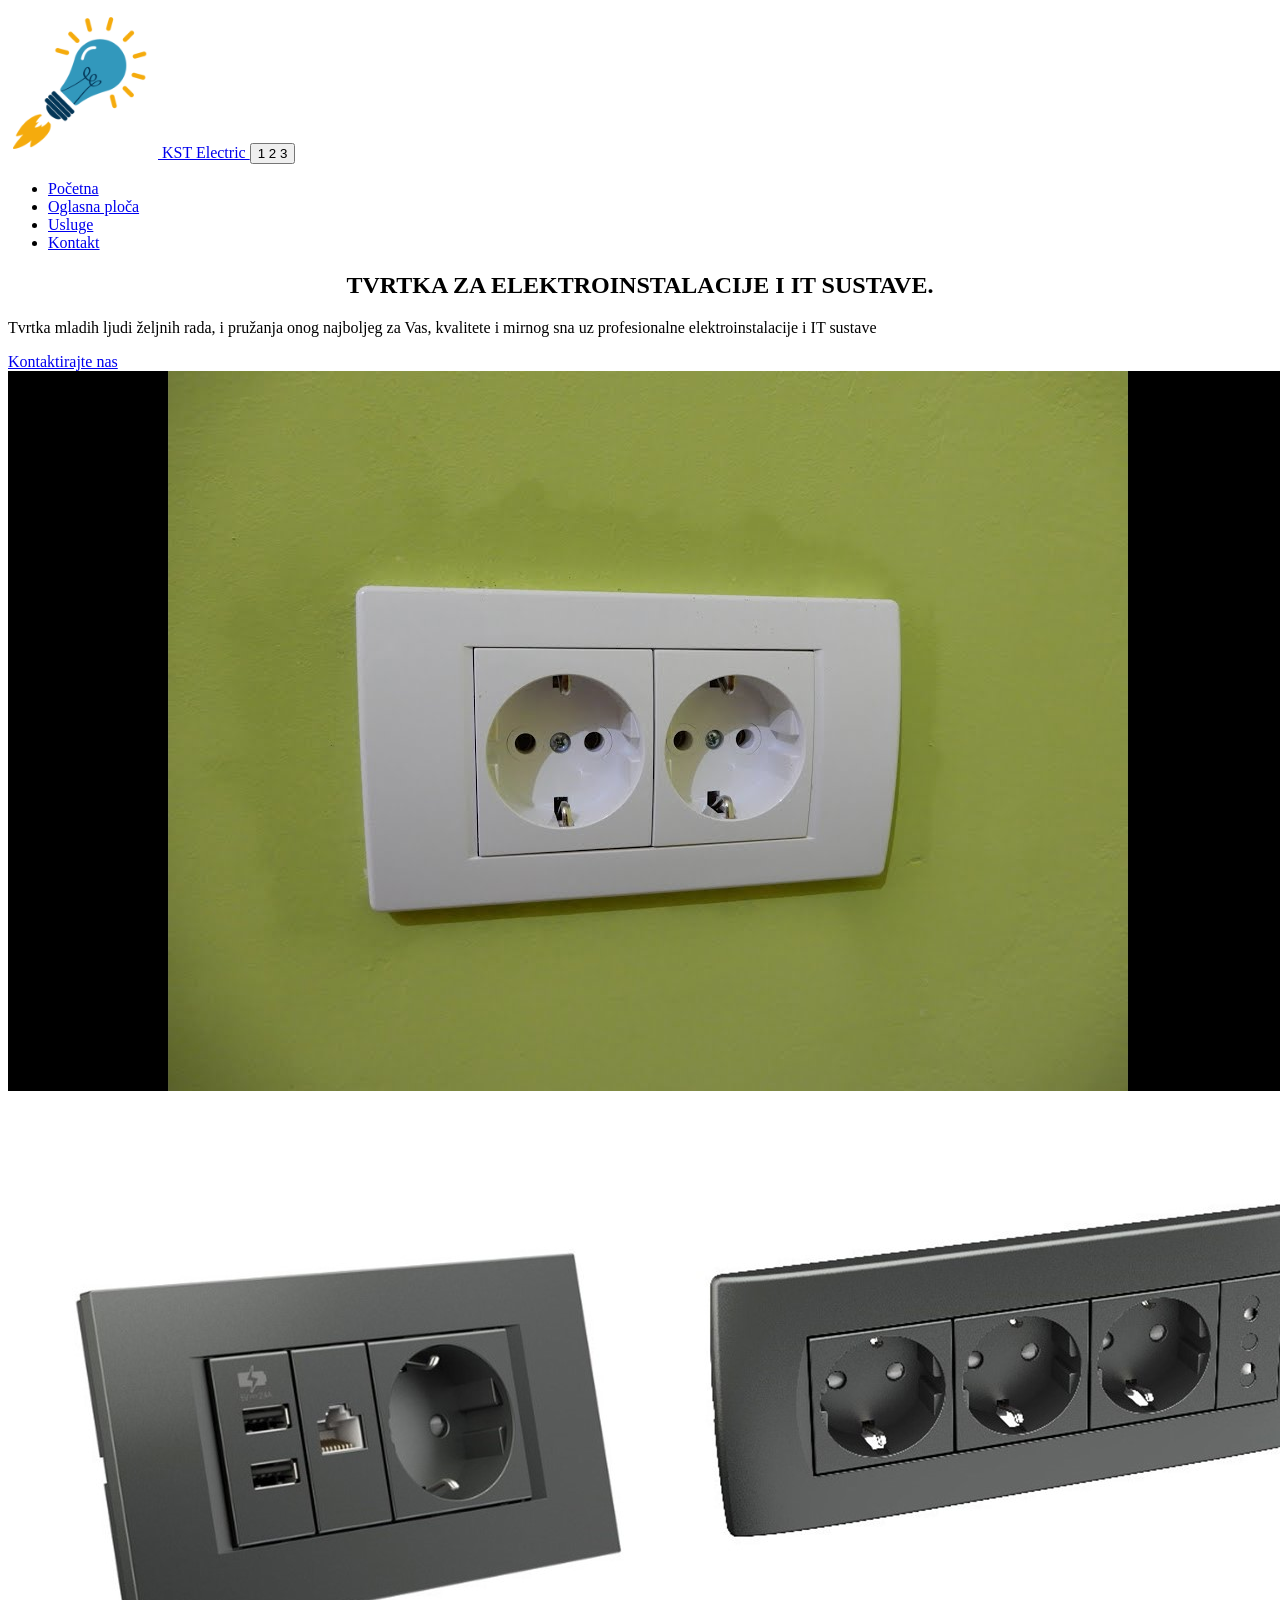
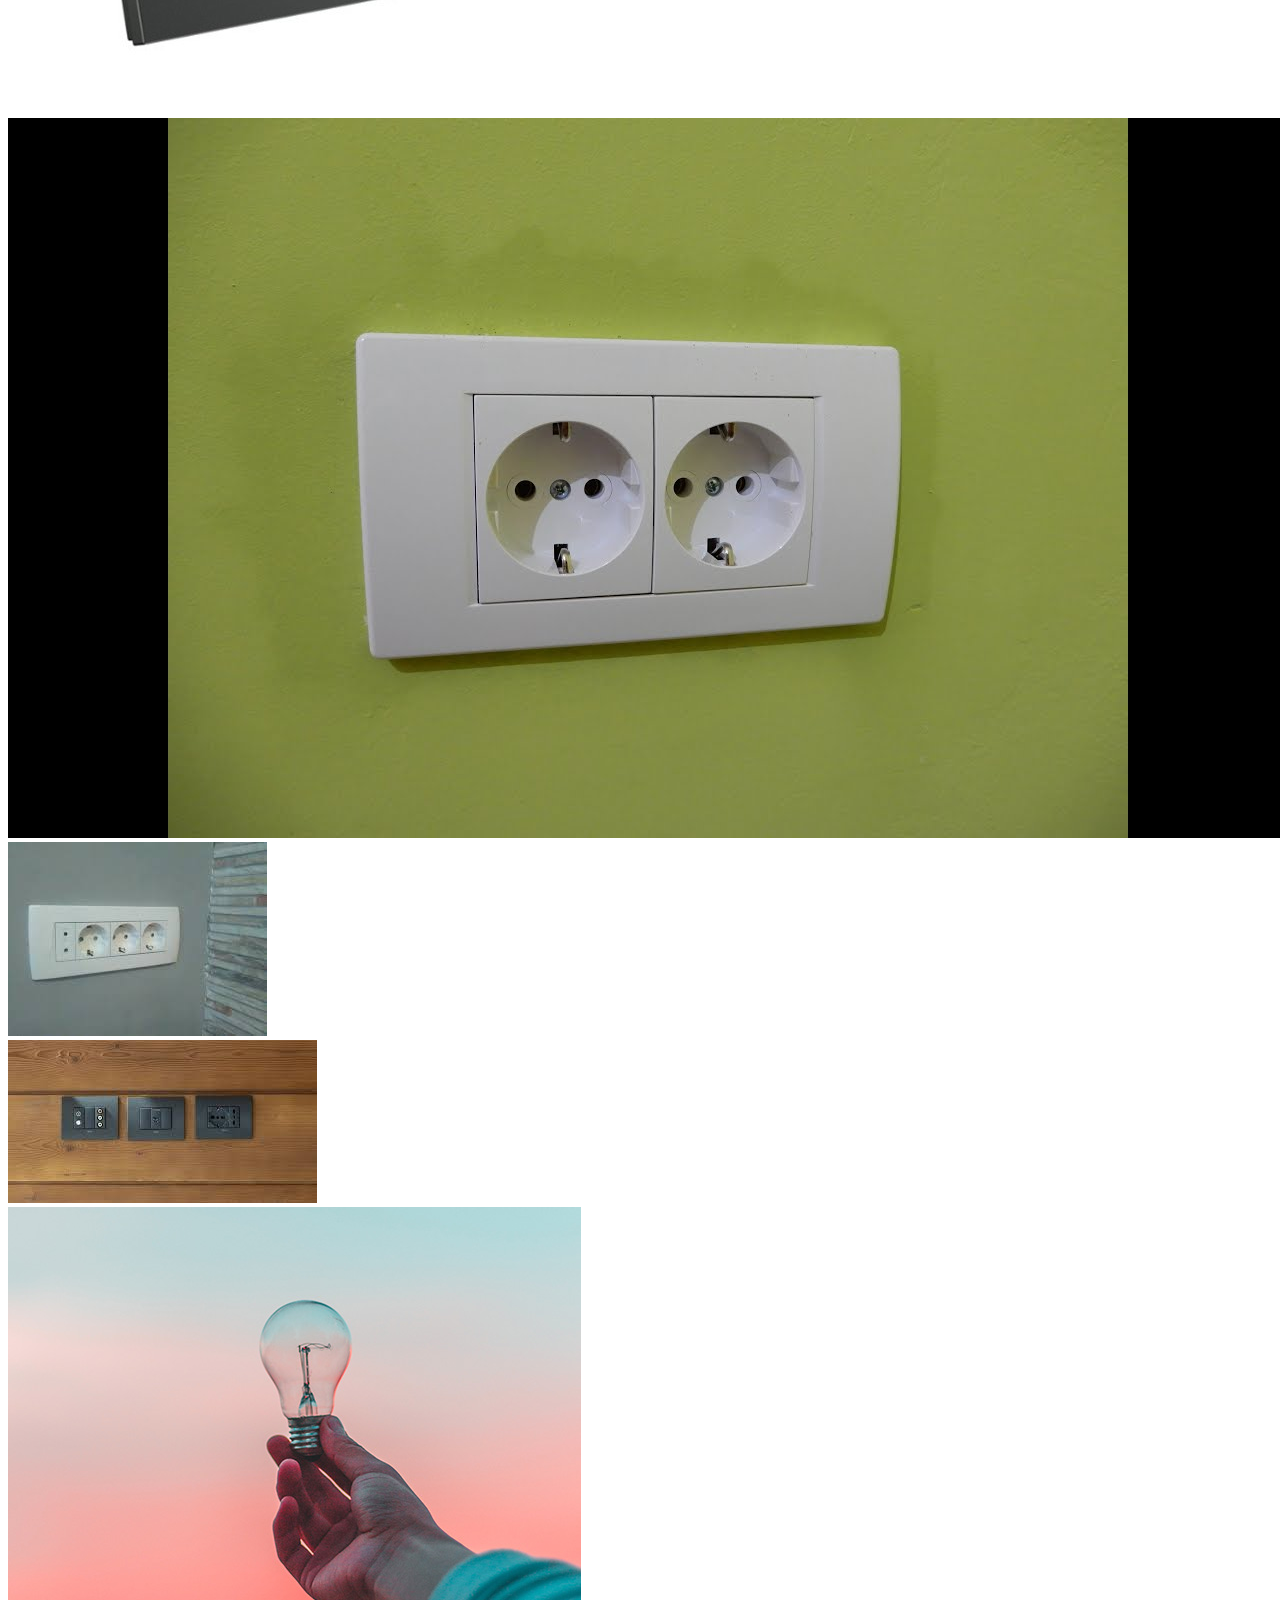
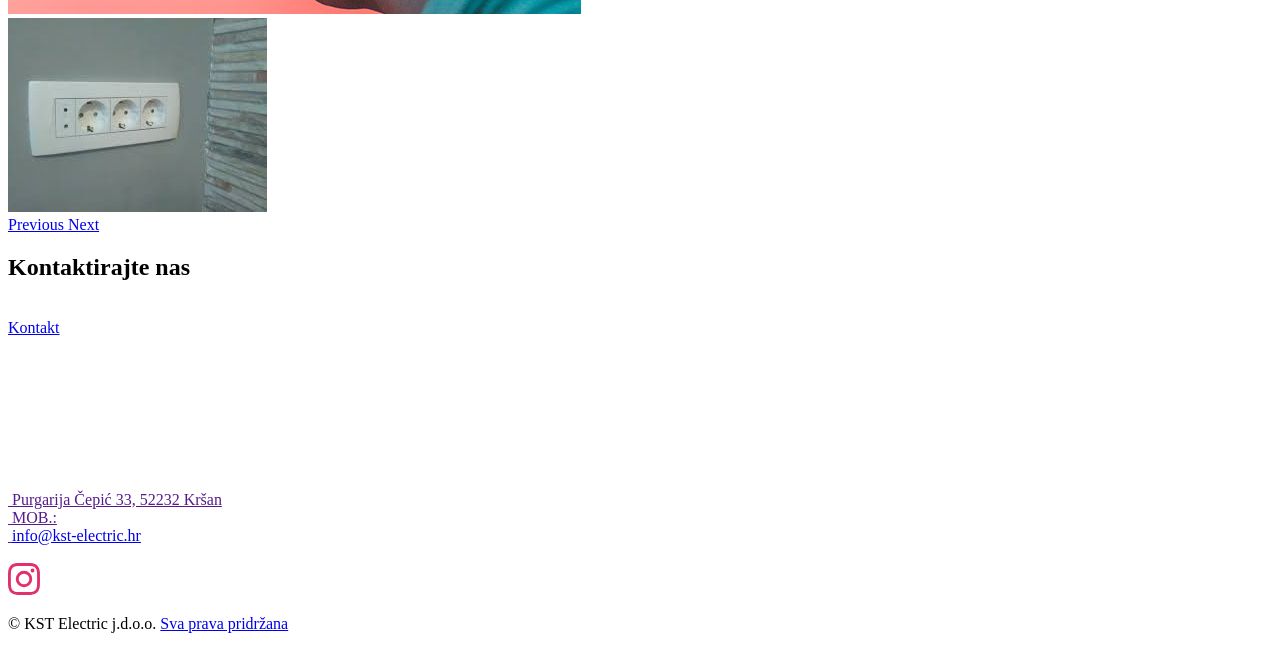
==== index.html @ 4081913d "Add files via upload" ====
<!DOCTYPE html>
<html>
 
<head>
  <!-- Basic -->
  <meta charset="utf-8" />
  <meta http-equiv="X-UA-Compatible" content="IE=edge" />
  <!-- Mobile Metas -->
  <meta name="viewport" content="width=device-width, initial-scale=1, shrink-to-fit=no" />
  <!-- Site Metas -->
  <meta name="keywords" content="kst electric" />
  <meta name="description" content="kst electric" />
  <meta name="author" content="tehnička zaštita i elektroinstalacije" />
  
  <title>KST electric-Elektroinstalacije i IT Sustavi</title>
 
  <!-- slider stylesheet -->
  <link rel="stylesheet" type="text/css" href="https://cdnjs.cloudflare.com/ajax/libs/OwlCarousel2/2.1.3/assets/owl.carousel.min.css" />

  <!-- bootstrap core css -->
  <link rel="stylesheet" type="text/css" href="css/bootstrap.css" />

  <!-- fonts style -->
  <link href="https://fonts.googleapis.com/css?family=Poppins:400,600,700&display=swap" rel="stylesheet">
  <!-- Custom styles for this template -->
  <link href="css/style.css" rel="stylesheet" />
  <!-- responsive style -->
  <link href="css/responsive.css" rel="stylesheet" />
</head>

<body>

  <div class="hero_area">
    <!-- header section strats -->
    <header class="header_section">
      <div class="container">
        <nav class="navbar navbar-expand-lg custom_nav-container ">
          <a class="navbar-brand" href="index.html">
            <img src="logo.png" alt="Logo" style="height: 150px; width: auto;">
            <span>
                                                                       KST Electric
            </span>
          </a>
          <button class="navbar-toggler" type="button" data-toggle="collapse" data-target="#navbarSupportedContent" aria-controls="navbarSupportedContent" aria-expanded="false" aria-label="Toggle navigation">
            <span class="s-1"> 1</span>
            <span class="s-2"> 2</span>
            <span class="s-3">3 </span>
          </button>

          <div class="collapse navbar-collapse" id="navbarSupportedContent">
            <div class="d-flex ml-auto flex-column flex-lg-row align-items-center">
              <ul class="navbar-nav  ">
                <li class="nav-item active">
                  <a class="nav-link" href="index.html">Početna </a>
                </li>
                <li class="nav-item">
                  <a class="nav-link" href="about.html"> Oglasna ploča</a>
                </li>
                <li class="nav-item">
                  <a class="nav-link" href="service.html"> Usluge </a>
                </li>
              
                <li class="nav-item">
                  <a class="nav-link" href="contact.html">Kontakt </a>
                </li>
              </ul>
            </div>
          </div>
        </nav>
      </div>
    </header>
    <!-- end header section -->
    <!-- slider section -->
    <section class=" slider_section ">
      <div class="container">
        <div class="row">
          <div class="col-md-6 ">
            <div class="detail_box">
              <h1 class="glavni-naslov" style="text-align: center; font-weight: bold;">
                TVRTKA ZA ELEKTROINSTALACIJE I IT SUSTAVE.
            </h1>
            
              <p>
                Tvrtka mladih ljudi željnih rada, i pružanja onog najboljeg za Vas, kvalitete i mirnog sna uz profesionalne elektroinstalacije i IT sustave
              </p>
              <a href="contact.html" class="alt">
              Kontaktirajte nas
            </div>
          </div>
          <div class="col-lg-5 col-md-6 offset-lg-1">
            <div class="img_content">
              <div class="img_container">
                <div id="carouselExampleControls" class="carousel slide" data-ride="carousel">
                  <div class="carousel-inner">
                    <div class="carousel-item active">
                      <div class="img-box">
                        <img src="maxresdefault.jpg" alt="">
                    
                        
                      </div>
                    </div>
                    <div class="carousel-item">
                      <div class="img-box">
                        <img src="slide img.jpg" alt="">
                        <img src="maxresdefault.jpg" alt="">
                    
                      </div>
                    </div>
                    <div class="carousel-item">
                      <div class="img-box">
                        <img src="slika 22.jpg" alt="">  
                      </div>
                      <div>
                      <img src="images.jfif" alt="italic">
                    </div>
                   
                          
                        </div>
                    </div>
                    <div class="carousel-item">
                      <div class="img-box">
                        <img src="blog2.jpg" alt="">
                      </div>
                        <div class="carousel-item">
                      <div class="img-box">
                        <img src="slika 22.jpg" alt="">
                        
                      </div>
                   </div>
                  </div>
                </div>
              </div>
              <a class="carousel-control-prev" href="#carouselExampleControls" role="button" data-slide="prev">
                <span class="sr-only">Previous</span>
              </a>
              <a class="carousel-control-next" href="#carouselExampleControls" role="button" data-slide="next">
                <span class="sr-only">Next</span>
              </a>
            </div>

          </div>
        </div>
      </div>
    </section>
    <!-- end slider section -->
  </div>


 



  <!-- contact section -->

  <section class="contact_section layout_padding">
    <div class="container ">
      <div class="heading_container">
        <h2>
          Kontaktirajte nas
        </h2>
        <img src="images/plug.png" alt="">
      </div>
    </div>
    <div class="container">
      <div class="row">
        <div class="col-md-6">
          <a class="nav-link" href="contact.html">Kontakt </a>
            </div>
          </form>
        </div>
        <div class="col-md-6">
          <div class="map_container">
            <div class="map-responsive">
              <iframe src="https://www.google.com/maps/embed?pb=!1m14!1m12!1m3!1d632.6397951904555!2d14.13584516536056!3d45.20813009497635!2m3!1f0!2f0!3f0!3m2!1i1024!2i768!4f13.1!5e1!3m2!1shr!2shr!4v1686209483862!5m2!1shr!2shr" width="auto;" height="auto;" style="border:0;" allowfullscreen="" loading="lazy" referrerpolicy="no-referrer-when-downgrade"></iframe>
            </div>
          </div>
        </div>
      </div>
    </div>
  </section>

  <!-- end contact section -->


  <!-- info section -->

  <section class="info_section layout_padding">
    <div class="container">
      <div class="info_contact">
        <div class="row">
          <div class="col-md-4">
            <a href="">
              <img src="images/location-white.png" alt="">
              <span>
               Purgarija Čepić 33, 52232 Kršan
              </span>
            </a>
          </div>
          <div class="col-md-4">
            <a href="">
              <img src="images/telephone-white.png" alt="">
              <span>
              MOB.:
              </span>
            </a>
          </div>
          <div class="col-md-4">
            <a href="">
              <img src="images/envelope-white.png" alt="">
              <span>
                <a href="mailto:info@kst-electric.hr">info@kst-electric.hr</a>
              </span>
            </a>
          </div>
        </div>
      </div>
      <div class="row">
        <div class="col-md-8 col-lg-9">
          <div class="info_form">
          
          </div>
        </div>
        <div class="col-md-4 col-lg-3">
          <div class="info_social">
            <div>
              <a href="">
                <img src="images/fb.png" alt="">
              </a>
            </div>
            <div>
        
              </a>
            </div>
            <div>
           
            </div>
            <a href="https://www.instagram.com/kst.electric/?utm_source=ig_web_button_share_sheet" target="_blank" rel="noopener noreferrer" style="display: inline-block; width: 32px; height: 32px;">
              <svg viewBox="0 0 24 24" fill="#E1306C" xmlns="http://w3.org">
                  <path d="M12 2.163c3.204 0 3.584.012 4.85.07 3.252.148 4.771 1.691 4.919 4.919.058 1.265.069 1.645.069 4.849 0 3.205-.012 3.584-.069 4.849-.149 3.225-1.664 4.771-4.919 4.919-1.266.058-1.644.07-4.85.07-3.204 0-3.584-.012-4.849-.07-3.26-.149-4.771-1.699-4.919-4.92-.058-1.265-.07-1.644-.07-4.849 0-3.204.013-3.583.07-4.849.149-3.227 1.664-4.771 4.919-4.919 1.266-.057 1.645-.069 4.849-.069zM12 0C8.741 0 8.333.014 7.053.072 2.695.272.273 2.69.073 7.051.014 8.333 0 8.741 0 12c0 3.259.014 3.668.072 4.948.2 4.358 2.618 6.78 6.98 6.98 1.281.058 1.689.072 4.948.072 3.259 0 3.668-.014 4.948-.072 4.354-.2 6.782-2.618 6.979-6.98.059-1.28.073-1.689.073-4.948 0-3.259-.014-3.667-.072-4.947-.196-4.354-2.617-6.78-6.979-6.98C15.668.014 15.259 0 12 0zm0 5.838a6.162 6.162 0 1 0 0 12.324 6.162 6.162 0 0 0 0-12.324zM12 16a4 4 0 1 1 0-8 4 4 0 0 1 0 8zm6.406-11.845a1.44 1.44 0 1 0 0 2.881 1.44 1.44 0 0 0 0-2.881z"/>
              </svg>
          </a>
          
            </div>
          </div>
        </div>
      </div>

    </div>
  </section>

  <!-- end info section -->

  <!-- footer section -->
  <footer class="container-fluid footer_section">
    <div class="container">
      <div class="row">
        <div class="col-lg-7 col-md-9 mx-auto">
          <p>
            &copy; KST Electric j.d.o.o.
            <a href=˝> Sva prava pridržana</a>
          </p>
        </div>
      </div>
    </div>
  </footer>
  <!-- footer section -->

 <!-- CSS stilovi za prisilnu jednu liniju, skrolanje i popravak teksta na mobitelu -->
<style>
  .jedna-linija-kontejner {
    display: flex; 
    flex-wrap: nowrap; 
    overflow-x: auto;  
    -webkit-overflow-scrolling: touch; 
    gap: 20px; 
    font-family: 'Segoe UI', Tahoma, Geneva, Verdana, sans-serif; 
    padding: 30px 15px;
    background-color: #f8f9fa;
    scroll-snap-type: x mandatory; 
  }
  
  .jedna-linija-kontejner::-webkit-scrollbar {
    height: 6px;
  }
  .jedna-linija-kontejner::-webkit-scrollbar-thumb {
    background: #cbd5e1;
    border-radius: 10px;
  }
  
  .linija-kartica {
    flex: 0 0 280px; 
    scroll-snap-align: start;
    text-align: center; 
    background: #ffffff; 
    padding: 25px 20px; 
    border-radius: 12px;
    box-shadow: 0 4px 6px rgba(0,0,0,0.05);
    transition: transform 0.2s ease;
    
    /* POPRAVAK ZA MOBITELE: Sprečava tekst da bježi van kartice */
    box-sizing: border-box; /* Osigurava da padding ne širi karticu */
  }

  /* POPRAVAK ZA TEKST: Prisilno prelama predugačke riječi unutar odlomka */
  .linija-kartica p, .linija-kartica h3 {
    overflow-wrap: break-word; /* Prelama riječ ako je predugačka za red */
    word-break: break-word;     /* Podrška za starije preglednike */
    hyphens: auto;              /* Automatski dodaje crticu ako je potrebno */
    max-width: 100%;            /* Tekst nikada ne smije biti širi od kartice */
  }

  .linija-kartica:hover {
    transform: translateY(-4px);
  }

  .linija-ikona {
    display: block; 
    margin: 0 auto 15px auto;
    width: 90px;
    height: 90px;
  }
</style>


  <script src="js/jquery-3.4.1.min.js"></script>
  <script src="js/bootstrap.js"></script>

</body>

</html>
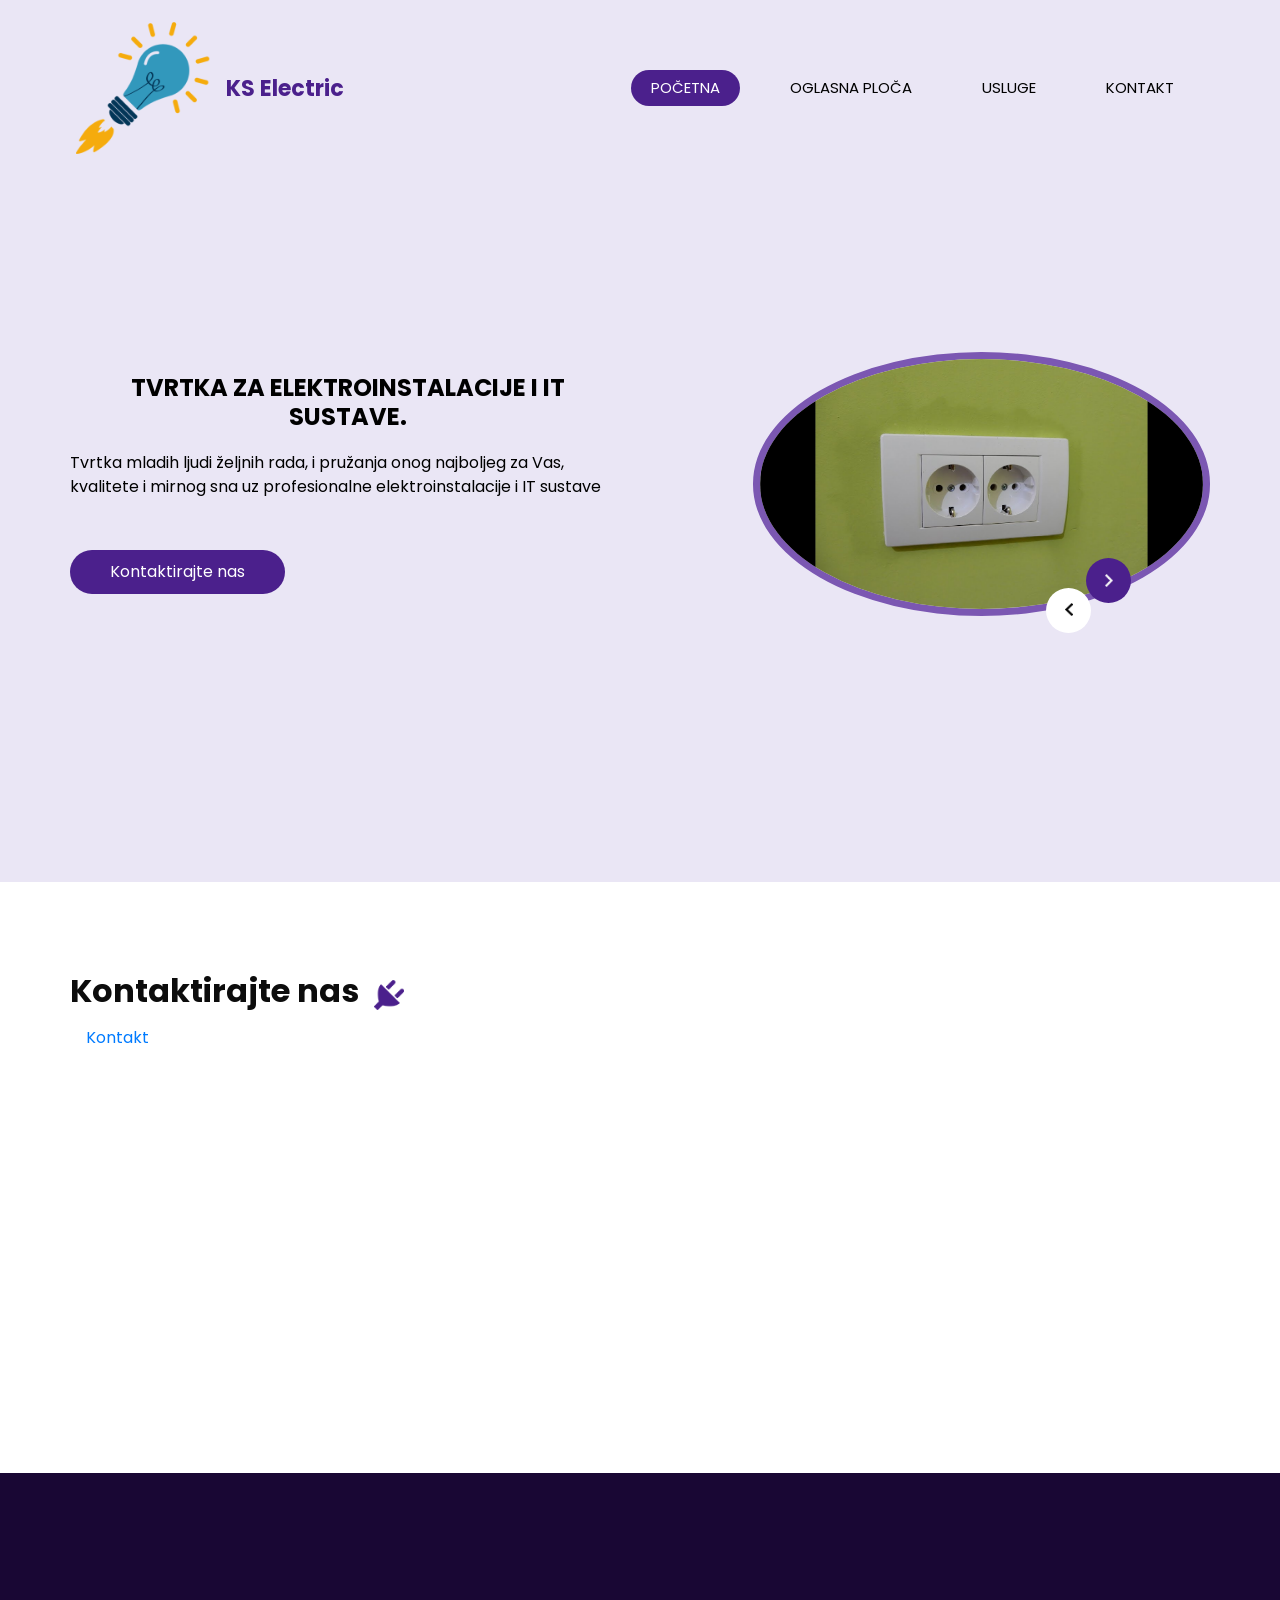
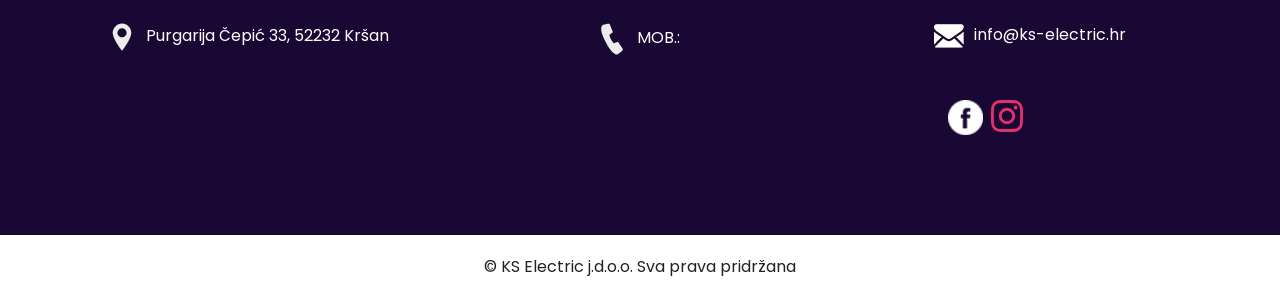
==== commit 76c99f90: "Update index.html" ====
--- a/index.html
+++ b/index.html
@@ -12,7 +12,7 @@
   <meta name="description" content="kst electric" />
   <meta name="author" content="tehnička zaštita i elektroinstalacije" />
   
-  <title>KST electric-Elektroinstalacije i IT Sustavi</title>
+  <title>KS electric- Elektroinstalacije i IT Sustavi</title>
  
   <!-- slider stylesheet -->
   <link rel="stylesheet" type="text/css" href="https://cdnjs.cloudflare.com/ajax/libs/OwlCarousel2/2.1.3/assets/owl.carousel.min.css" />
@@ -38,7 +38,7 @@
           <a class="navbar-brand" href="index.html">
             <img src="logo.png" alt="Logo" style="height: 150px; width: auto;">
             <span>
-                                                                       KST Electric
+                                                                       KS Electric
             </span>
           </a>
           <button class="navbar-toggler" type="button" data-toggle="collapse" data-target="#navbarSupportedContent" aria-controls="navbarSupportedContent" aria-expanded="false" aria-label="Toggle navigation">
@@ -208,7 +208,7 @@
             <a href="">
               <img src="images/envelope-white.png" alt="">
               <span>
-                <a href="mailto:info@kst-electric.hr">info@kst-electric.hr</a>
+                <a href="mailto:info@ks-electric.hr">info@ks-electric.hr</a>
               </span>
             </a>
           </div>
@@ -256,7 +256,7 @@
       <div class="row">
         <div class="col-lg-7 col-md-9 mx-auto">
           <p>
-            &copy; KST Electric j.d.o.o.
+            &copy; KS Electric j.d.o.o.
             <a href=˝> Sva prava pridržana</a>
           </p>
         </div>
@@ -327,4 +327,4 @@
 
 </body>
 
-</html>+</html>
--- a/css/style.css
+++ b/css/style.css
@@ -0,0 +1,702 @@
+body {
+  font-family: "Poppins", sans-serif;
+  color: #0c0c0c;
+  background-color: #ffffff;
+}
+
+.layout_padding {
+  padding-top: 90px;
+  padding-bottom: 90px;
+}
+
+.layout_padding2 {
+  padding-top: 45px;
+  padding-bottom: 45px;
+}
+
+.layout_padding2-top {
+  padding-top: 45px;
+}
+
+.layout_padding2-bottom {
+  padding-bottom: 45px;
+}
+
+.layout_padding-top {
+  padding-top: 90px;
+}
+
+.layout_padding-bottom {
+  padding-bottom: 90px;
+}
+
+.heading_container {
+  display: -webkit-box;
+  display: -ms-flexbox;
+  display: flex;
+  -webkit-box-pack: start;
+      -ms-flex-pack: start;
+          justify-content: flex-start;
+  -webkit-box-align: center;
+      -ms-flex-align: center;
+          align-items: center;
+  text-align: center;
+}
+
+.heading_container h2 {
+  position: relative;
+  font-weight: bold;
+  margin-right: 15px;
+}
+
+h1, .glavni-naslov {
+  font-size: 24px !important;       /* Smanjuje veličinu slova na mobitelu */
+  word-break: break-word !important; /* Prisilno prelama riječ ako je predugačka */
+  overflow-wrap: break-word !important;
+  max-width: 100% !important;
+  box-sizing: border-box !important;
+  padding: 0 15px !important;       /* Daje disanje tekstu s lijeve i desne strane */
+}
+
+
+.heading_container img {
+  width: 30px;
+}
+
+/*header section*/
+.hero_area {
+  height: 98vh;
+  position: relative;
+  display: -webkit-box;
+  display: -ms-flexbox;
+  display: flex;
+  -webkit-box-orient: vertical;
+  -webkit-box-direction: normal;
+      -ms-flex-direction: column;
+          flex-direction: column;
+  background-color: #eae6f5;
+}
+
+.sub_page .hero_area {
+  height: auto;
+}
+
+.header_section .container {
+  padding: 0;
+}
+
+.header_section .nav_container {
+  margin: 0 auto;
+}
+
+.custom_nav-container .navbar-nav .nav-item .nav-link {
+  padding: 7px 20px;
+  margin: 10px 15px;
+  color: #000000;
+  text-align: center;
+  border-radius: 35px;
+  text-transform: uppercase;
+  font-size: 15px;
+}
+
+.custom_nav-container .navbar-nav .nav-item.active .nav-link, .custom_nav-container .navbar-nav .nav-item:hover .nav-link {
+  background-color: #4b208c;
+  color: #ffffff;
+}
+
+a,
+a:hover,
+a:focus {
+  text-decoration: none;
+}
+
+a:hover,
+a:focus {
+  color: initial;
+}
+
+.btn,
+.btn:focus {
+  outline: none !important;
+  -webkit-box-shadow: none;
+          box-shadow: none;
+}
+
+.custom_nav-container .nav_search-btn {
+  background-image: url(../images/search-icon.png);
+  background-size: 22px;
+  background-repeat: no-repeat;
+  background-position-y: 7px;
+  width: 35px;
+  height: 35px;
+  padding: 0;
+  border: none;
+}
+
+.navbar-brand {
+  display: -webkit-box;
+  display: -ms-flexbox;
+  display: flex;
+  -webkit-box-align: center;
+      -ms-flex-align: center;
+          align-items: center;
+}
+
+.navbar-brand img {
+  margin-right: 5px;
+  width: 35px;
+}
+
+.navbar-brand span {
+  font-size: 22px;
+  font-weight: 700;
+  color: #4b208c;
+}
+
+.custom_nav-container {
+  z-index: 99999;
+}
+
+.navbar-expand-lg .navbar-collapse {
+  -webkit-box-align: end;
+      -ms-flex-align: end;
+          align-items: flex-end;
+}
+
+.custom_nav-container .navbar-toggler {
+  outline: none;
+}
+
+.custom_nav-container .navbar-toggler {
+  padding: 0;
+  width: 37px;
+  height: 42px;
+}
+
+.custom_nav-container .navbar-toggler span {
+  display: block;
+  width: 35px;
+  height: 4px;
+  background-color: #190734;
+  margin: 7px 0;
+  -webkit-transition: all .3s;
+  transition: all .3s;
+}
+
+.custom_nav-container .navbar-toggler[aria-expanded="true"] .s-1 {
+  -webkit-transform: rotate(45deg);
+          transform: rotate(45deg);
+  margin: 0;
+  margin-bottom: -4px;
+}
+
+.custom_nav-container .navbar-toggler[aria-expanded="true"] .s-2 {
+  display: none;
+}
+
+.custom_nav-container .navbar-toggler[aria-expanded="true"] .s-3 {
+  -webkit-transform: rotate(-45deg);
+          transform: rotate(-45deg);
+  margin: 0;
+  margin-top: -4px;
+}
+
+.custom_nav-container .navbar-toggler[aria-expanded="false"] .s-1,
+.custom_nav-container .navbar-toggler[aria-expanded="false"] .s-2,
+.custom_nav-container .navbar-toggler[aria-expanded="false"] .s-3 {
+  -webkit-transform: none;
+          transform: none;
+}
+
+/*end header section*/
+/* slider section */
+.slider_section {
+  -webkit-box-flex: 1;
+      -ms-flex: 1;
+          flex: 1;
+  display: -webkit-box;
+  display: -ms-flexbox;
+  display: flex;
+  -webkit-box-align: center;
+      -ms-flex-align: center;
+          align-items: center;
+  position: relative;
+  z-index: 2;
+  color: #3b3a3a;
+  padding-bottom: 90px;
+}
+
+.slider_section .row {
+  -webkit-box-align: center;
+      -ms-flex-align: center;
+          align-items: center;
+}
+
+.slider_section .detail_box {
+  color: #000000;
+}
+
+.slider_section .detail_box h1 {
+  text-transform: uppercase;
+  font-weight: bold;
+}
+
+.slider_section .detail_box p {
+  margin-top: 20px;
+}
+
+.slider_section .detail_box a {
+  display: inline-block;
+  padding: 10px 40px;
+  background-color: #4b208c;
+  color: #ffffff;
+  border-radius: 35px;
+  margin-top: 35px;
+}
+
+.slider_section .detail_box a:hover {
+  background-color: #5625a1;
+}
+
+.slider_section .img_container {
+  border: 7px solid #7b57b2;
+  border-radius: 100%;
+  overflow: hidden;
+}
+
+.slider_section .img_container div#carouselExampleContarols {
+  width: 100%;
+  position: unset;
+}
+
+.slider_section .img_container .img-box img {
+  width: 100%;
+}
+
+.slider_section .carousel-control-prev,
+.slider_section .carousel-control-next {
+  top: initial;
+  left: initial;
+  bottom: 5%;
+  right: 10%;
+  width: 45px;
+  height: 45px;
+  border: none;
+  border-radius: 100%;
+  opacity: 1;
+  background-repeat: no-repeat;
+  background-size: 8px;
+  background-position: center;
+}
+
+.slider_section .carousel-control-prev {
+  background-image: url(../images/prev.png);
+  background-color: #ffffff;
+  -webkit-transform: translate(-85px, 30px);
+          transform: translate(-85px, 30px);
+}
+
+.slider_section .carousel-control-next {
+  background-image: url(../images/next.png);
+  background-color: #4b208c;
+  -webkit-transform: translate(-45px, 0);
+          transform: translate(-45px, 0);
+}
+
+.service_section {
+  text-align: center;
+}
+
+.service_section .heading_container {
+  -webkit-box-pack: center;
+      -ms-flex-pack: center;
+          justify-content: center;
+}
+
+.service_section .service_container {
+  display: -webkit-box;
+  display: -ms-flexbox;
+  display: flex;
+  -webkit-box-pack: center;
+      -ms-flex-pack: center;
+          justify-content: center;
+  padding: 35px 0;
+  -ms-flex-wrap: wrap;
+      flex-wrap: wrap;
+}
+
+.service_section .service_container .box {
+  margin: 25px 1%;
+  -ms-flex-preferred-size: 31%;
+      flex-basis: 31%;
+  padding: 35px 25px 25px;
+  border-radius: 15px;
+  -webkit-box-shadow: 0 0 10px 0 rgba(0, 0, 0, 0.15);
+          box-shadow: 0 0 10px 0 rgba(0, 0, 0, 0.15);
+  border-top: 15px solid transparent;
+  overflow: hidden;
+  -webkit-transition: all .1s;
+  transition: all .1s;
+}
+
+.service_section .service_container .box .img-box {
+  display: -webkit-box;
+  display: -ms-flexbox;
+  display: flex;
+  -webkit-box-pack: center;
+      -ms-flex-pack: center;
+          justify-content: center;
+  -webkit-box-align: center;
+      -ms-flex-align: center;
+          align-items: center;
+  height: 125px;
+}
+
+.service_section .service_container .box .img-box img {
+  width: 90px;
+}
+
+.service_section .service_container .box .detail-box {
+  margin-top: 25px;
+}
+
+.service_section .service_container .box .detail-box h5 {
+  color: #2e0e5f;
+  font-weight: 600;
+  position: relative;
+}
+
+.service_section .service_container .box:hover, .service_section .service_container .box.active {
+  border-top: 15px solid #512a97;
+}
+
+.service_section .btn-box {
+  display: -webkit-box;
+  display: -ms-flexbox;
+  display: flex;
+  -webkit-box-pack: center;
+      -ms-flex-pack: center;
+          justify-content: center;
+  margin-top: 25px;
+}
+
+.service_section .btn-box a {
+  display: inline-block;
+  padding: 10px 35px;
+  background-color: #4b208c;
+  color: #ffffff;
+  border-radius: 35px;
+}
+
+.service_section .btn-box a:hover {
+  background-color: #5625a1;
+}
+
+.about_section {
+  background-color: #f3f0f6;
+}
+
+.about_section .row {
+  -webkit-box-align: center;
+      -ms-flex-align: center;
+          align-items: center;
+}
+
+.about_section .img_container {
+  display: -webkit-box;
+  display: -ms-flexbox;
+  display: flex;
+  -webkit-box-orient: vertical;
+  -webkit-box-direction: normal;
+      -ms-flex-direction: column;
+          flex-direction: column;
+}
+
+.about_section .img_container .img-box {
+  border: 5px solid #7b57b2;
+  border-radius: 100%;
+  overflow: hidden;
+}
+
+.about_section .img_container .img-box.b1 {
+  width: 70%;
+}
+
+.about_section .img_container .img-box.b2 {
+  width: 50%;
+  margin-left: auto;
+  margin-top: -12%;
+}
+
+.about_section .img_container .img-box img {
+  width: 100%;
+}
+
+.about_section .detail-box {
+  margin-right: 15%;
+}
+
+.about_section .detail-box p {
+  margin-top: 25px;
+}
+
+.about_section .detail-box a {
+  display: inline-block;
+  padding: 10px 35px;
+  background-color: #4b208c;
+  color: #ffffff;
+  border-radius: 5px;
+  margin: 25px 0 45px 0;
+}
+
+.about_section .detail-box a:hover {
+  background-color: #5625a1;
+}
+
+.blog_section .heading_container {
+  -webkit-box-pack: center;
+      -ms-flex-pack: center;
+          justify-content: center;
+}
+
+.blog_section .heading_container h2::before {
+  background-color: #ffffff;
+}
+
+.blog_section .box {
+  margin-top: 55px;
+  background-color: #ffffff;
+  -webkit-box-shadow: 0 0 10px 0 rgba(0, 0, 0, 0.15);
+          box-shadow: 0 0 10px 0 rgba(0, 0, 0, 0.15);
+}
+
+.blog_section .box .img-box {
+  position: relative;
+}
+
+.blog_section .box .img-box img {
+  width: 100%;
+}
+
+.blog_section .box .detail-box {
+  padding: 25px 25px 15px;
+}
+
+.blog_section .box .detail-box h5 {
+  font-weight: bold;
+}
+
+.contact_section {
+  position: relative;
+}
+
+.contact_section form {
+  margin-top: 45px;
+  padding-right: 35px;
+}
+
+.contact_section input {
+  width: 100%;
+  border: none;
+  height: 50px;
+  margin-bottom: 25px;
+  padding-left: 25px;
+  background-color: transparent;
+  outline: none;
+  color: #101010;
+  -webkit-box-shadow: 0px 2px 5px 0px rgba(0, 0, 0, 0.16);
+  box-shadow: 0px 2px 5px 0px rgba(0, 0, 0, 0.16);
+}
+
+.contact_section input::-webkit-input-placeholder {
+  color: #737272;
+}
+
+.contact_section input:-ms-input-placeholder {
+  color: #737272;
+}
+
+.contact_section input::-ms-input-placeholder {
+  color: #737272;
+}
+
+.contact_section input::placeholder {
+  color: #737272;
+}
+
+.contact_section input.message-box {
+  height: 120px;
+}
+
+.contact_section button {
+  border: none;
+  display: inline-block;
+  padding: 12px 45px;
+  background-color: #4b208c;
+  color: #ffffff;
+  border-radius: 0px;
+  margin-top: 35px;
+}
+
+.contact_section button:hover {
+  background-color: #5625a1;
+}
+
+.contact_section .map_container {
+  height: 100%;
+  min-height: 325px;
+}
+
+.contact_section .map_container .map-responsive {
+  height: 100%;
+}
+
+.footer_bg {
+  background-image: url(../images/footer-bg.png);
+  background-size: cover;
+  background-position: top;
+}
+
+/* info section */
+.info_section {
+  background-color: #190734;
+  color: #ffffff;
+}
+
+.info_section h6 {
+  font-weight: bold;
+}
+
+.info_section .info_contact {
+  margin-top: 60px;
+  margin-bottom: 45px;
+}
+
+.info_section .info_contact .col-md-4 {
+  display: -webkit-box;
+  display: -ms-flexbox;
+  display: flex;
+  -webkit-box-pack: center;
+      -ms-flex-pack: center;
+          justify-content: center;
+}
+
+.info_section .info_contact a {
+  color: #ffffff;
+}
+
+.info_section .info_contact img {
+  max-width: 100%;
+  margin-right: 10px;
+}
+
+.info_section .info_form {
+  margin: 0 auto;
+  margin-bottom: 45px;
+}
+
+.info_section .info_form h4 {
+  text-transform: uppercase;
+  text-align: center;
+  margin-bottom: 20px;
+}
+
+.info_section .info_form form {
+  display: -webkit-box;
+  display: -ms-flexbox;
+  display: flex;
+  -webkit-box-align: center;
+      -ms-flex-align: center;
+          align-items: center;
+}
+
+.info_section .info_form form input {
+  background-color: #ffffff;
+  border: none;
+  -webkit-box-flex: 2.5;
+      -ms-flex: 2.5;
+          flex: 2.5;
+  outline: none;
+  color: #000000;
+  min-height: 42.4px;
+  padding-left: 15px;
+}
+
+.info_section .info_form form input ::-webkit-input-placeholder {
+  color: #ffffff;
+  opacity: 0.2;
+}
+
+.info_section .info_form form input :-ms-input-placeholder {
+  color: #ffffff;
+  opacity: 0.2;
+}
+
+.info_section .info_form form input ::-ms-input-placeholder {
+  color: #ffffff;
+  opacity: 0.2;
+}
+
+.info_section .info_form form input ::placeholder {
+  color: #ffffff;
+  opacity: 0.2;
+}
+
+.info_section .info_form form button {
+  -webkit-box-flex: 1;
+      -ms-flex: 1;
+          flex: 1;
+  border: none;
+  display: inline-block;
+  padding: 10px 30px;
+  background-color: #4b208c;
+  color: #ffffff;
+  border-radius: 0;
+  font-size: 15px;
+  text-transform: uppercase;
+}
+
+.info_section .info_form form button:hover {
+  background-color: #5625a1;
+}
+
+.info_section .box {
+  display: -webkit-box;
+  display: -ms-flexbox;
+  display: flex;
+}
+
+.info_section .info_social {
+  display: -webkit-box;
+  display: -ms-flexbox;
+  display: flex;
+}
+
+.info_section .info_social img {
+  width: 35px;
+  margin-right: 8px;
+}
+
+/* end info section */
+/* footer section*/
+.footer_section {
+  display: -webkit-box;
+  display: -ms-flexbox;
+  display: flex;
+  -webkit-box-pack: center;
+      -ms-flex-pack: center;
+          justify-content: center;
+  position: relative;
+}
+
+.footer_section p {
+  color: #222222;
+  margin: 0 auto;
+  text-align: center;
+  padding: 20px;
+}
+
+.footer_section p a {
+  color: #222222;
+}
+/*# sourceMappingURL=style.css.map */
--- a/css/responsive.css
+++ b/css/responsive.css
@@ -0,0 +1,118 @@
+@media (max-width: 1120px) {}
+
+@media (max-width: 992px) {
+
+  .hero_area {
+    height: auto;
+  }
+
+  .header_section {
+    padding-top: 10px;
+  }
+
+  #navbarSupportedContent {
+    margin-top: 25px;
+  }
+
+  .slider_section {
+
+    padding-top: 75px;
+    padding-bottom: 150px;
+
+  }
+
+  .about_section .img-box {
+    margin: 0 5%;
+  }
+
+  .about_section .detail-box {
+    margin-right: 5%;
+  }
+
+  .service_section .service_container .box {
+    -ms-flex-preferred-size: 48%;
+    flex-basis: 48%;
+  }
+
+  .about_section .img_container .img-box.b2 {
+    margin-top: -5%;
+  }
+
+}
+
+@media (max-width: 768px) {
+
+
+  .slider_section .detail_box {
+    text-align: center;
+  }
+
+  .slider_section .img_content {
+    margin-top: 55px;
+  }
+
+  .contact_section .map_container {
+    margin-top: 45px;
+  }
+
+  .info_section .info_contact a {
+    margin-bottom: 15px;
+  }
+
+  .info_section .info_social {
+    justify-content: center;
+  }
+
+  .service_section .service_container .box {
+    flex-basis: 98%;
+  }
+
+  .contact_section form {
+    padding-right: 0;
+  }
+
+  .info_section .info_contact a {
+    text-align: center;
+  }
+}
+
+@media (max-width: 576px) {
+  .about_section .img_container .img-box.b1 {
+    width: 80%;
+  }
+
+  .about_section .img_container .img-box.b2 {
+    width: 55%;
+  }
+
+  .info_section .info_form form {
+    flex-direction: column;
+  }
+
+  .info_section .info_form form input {
+    width: 100%;
+  }
+
+  .info_section .info_form form button {
+    margin-top: 15px;
+    padding: 10px 40px;
+  }
+}
+
+@media (max-width: 480px) {}
+
+@media (max-width: 420px) {
+
+  .slider_section .carousel-control-prev,
+  .slider_section .carousel-control-next {
+    right: 0;
+  }
+}
+
+@media (max-width: 360px) {}
+
+@media (min-width: 1200px) {
+  .container {
+    max-width: 1170px;
+  }
+}
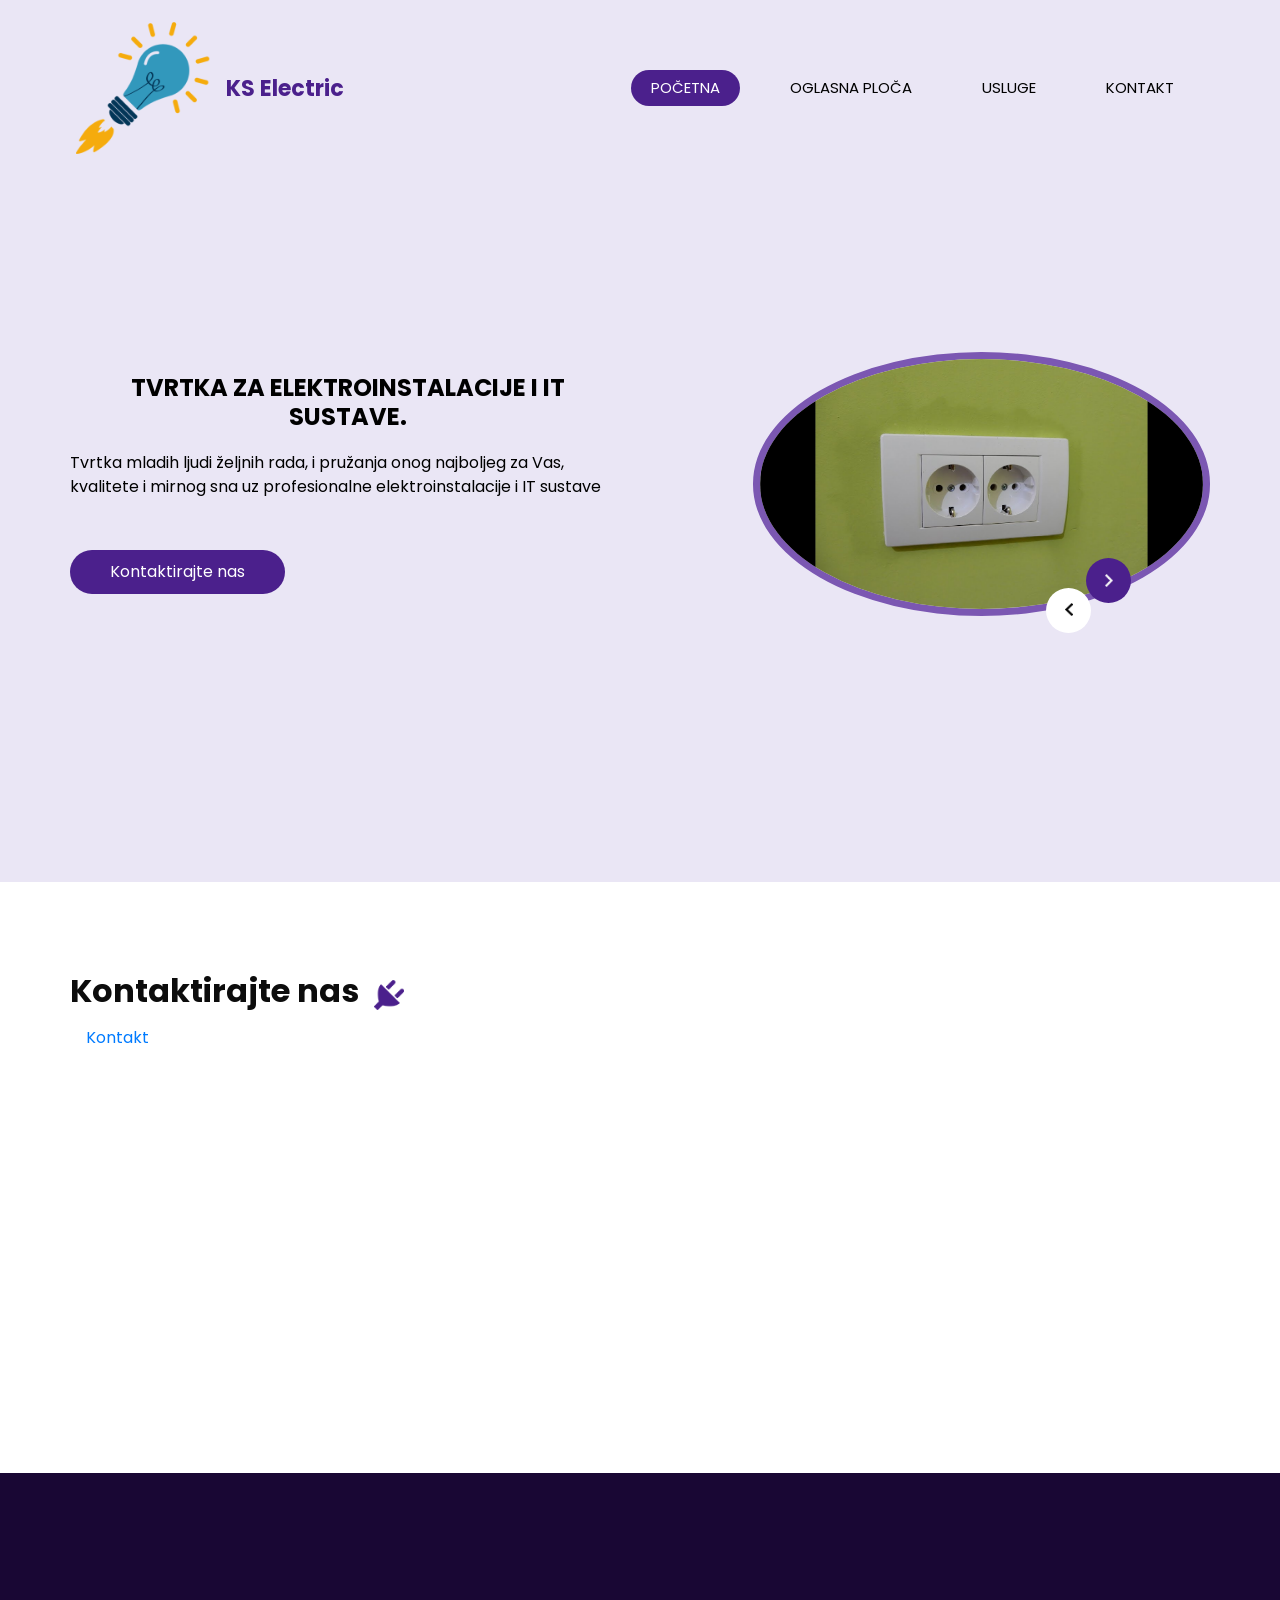
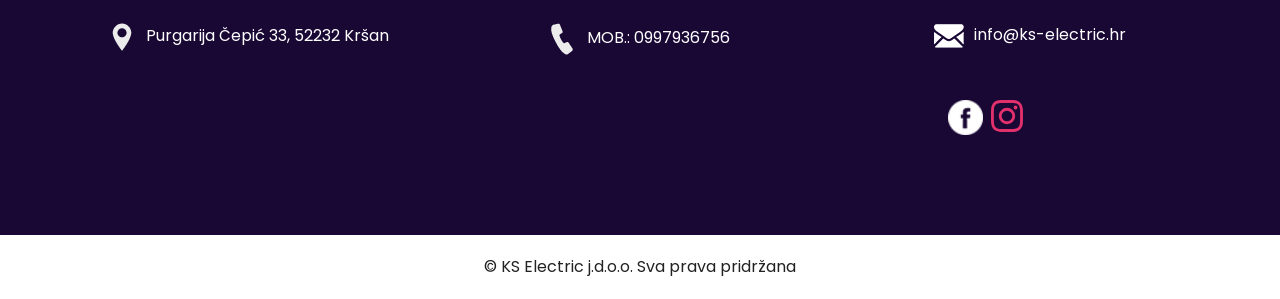
==== commit 00bd6e82: "Update index.html" ====
--- a/index.html
+++ b/index.html
@@ -200,7 +200,7 @@
             <a href="">
               <img src="images/telephone-white.png" alt="">
               <span>
-              MOB.:
+              MOB.: 0997936756
               </span>
             </a>
           </div>
@@ -234,7 +234,7 @@
             <div>
            
             </div>
-            <a href="https://www.instagram.com/kst.electric/?utm_source=ig_web_button_share_sheet" target="_blank" rel="noopener noreferrer" style="display: inline-block; width: 32px; height: 32px;">
+            <a href="https://www.instagram.com/_ks.electric/?utm_source=ig_web_button_share_sheet" target="_blank" rel="noopener noreferrer" style="display: inline-block; width: 32px; height: 32px;">
               <svg viewBox="0 0 24 24" fill="#E1306C" xmlns="http://w3.org">
                   <path d="M12 2.163c3.204 0 3.584.012 4.85.07 3.252.148 4.771 1.691 4.919 4.919.058 1.265.069 1.645.069 4.849 0 3.205-.012 3.584-.069 4.849-.149 3.225-1.664 4.771-4.919 4.919-1.266.058-1.644.07-4.85.07-3.204 0-3.584-.012-4.849-.07-3.26-.149-4.771-1.699-4.919-4.92-.058-1.265-.07-1.644-.07-4.849 0-3.204.013-3.583.07-4.849.149-3.227 1.664-4.771 4.919-4.919 1.266-.057 1.645-.069 4.849-.069zM12 0C8.741 0 8.333.014 7.053.072 2.695.272.273 2.69.073 7.051.014 8.333 0 8.741 0 12c0 3.259.014 3.668.072 4.948.2 4.358 2.618 6.78 6.98 6.98 1.281.058 1.689.072 4.948.072 3.259 0 3.668-.014 4.948-.072 4.354-.2 6.782-2.618 6.979-6.98.059-1.28.073-1.689.073-4.948 0-3.259-.014-3.667-.072-4.947-.196-4.354-2.617-6.78-6.979-6.98C15.668.014 15.259 0 12 0zm0 5.838a6.162 6.162 0 1 0 0 12.324 6.162 6.162 0 0 0 0-12.324zM12 16a4 4 0 1 1 0-8 4 4 0 0 1 0 8zm6.406-11.845a1.44 1.44 0 1 0 0 2.881 1.44 1.44 0 0 0 0-2.881z"/>
               </svg>
